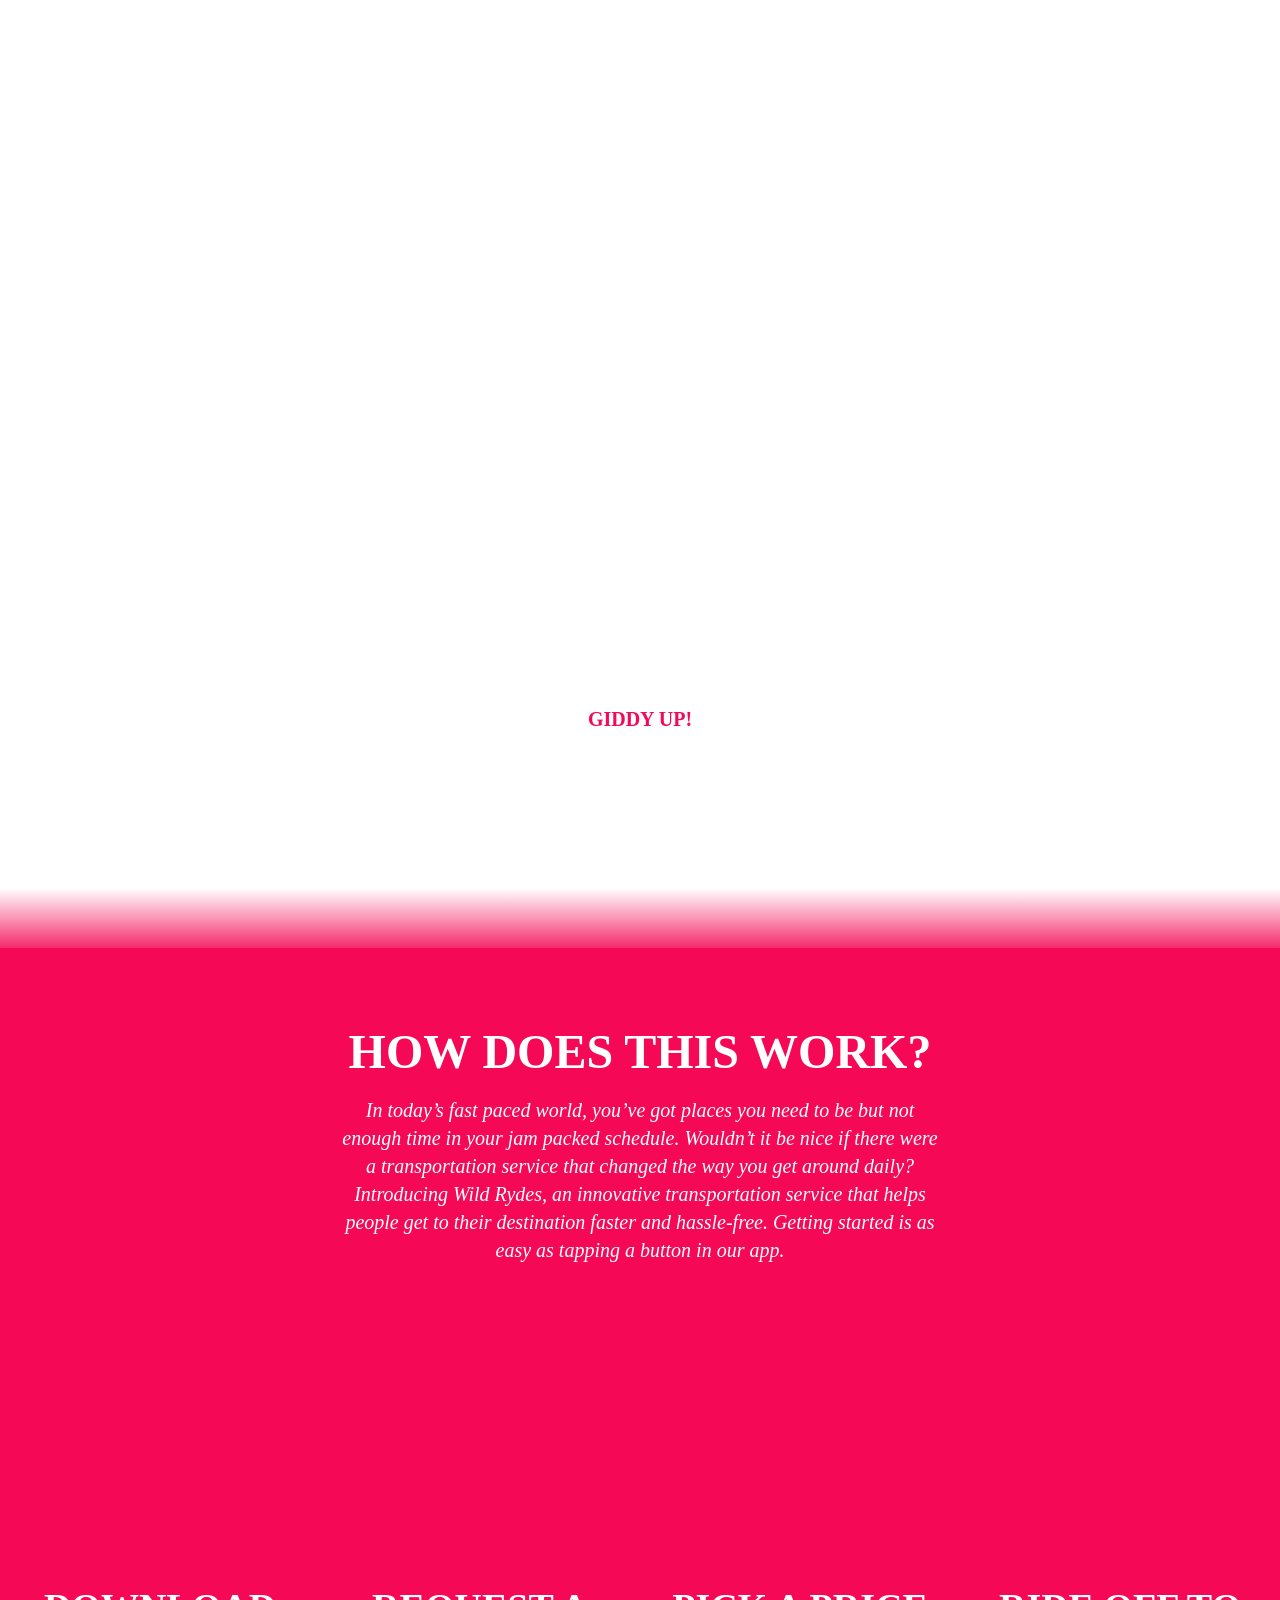
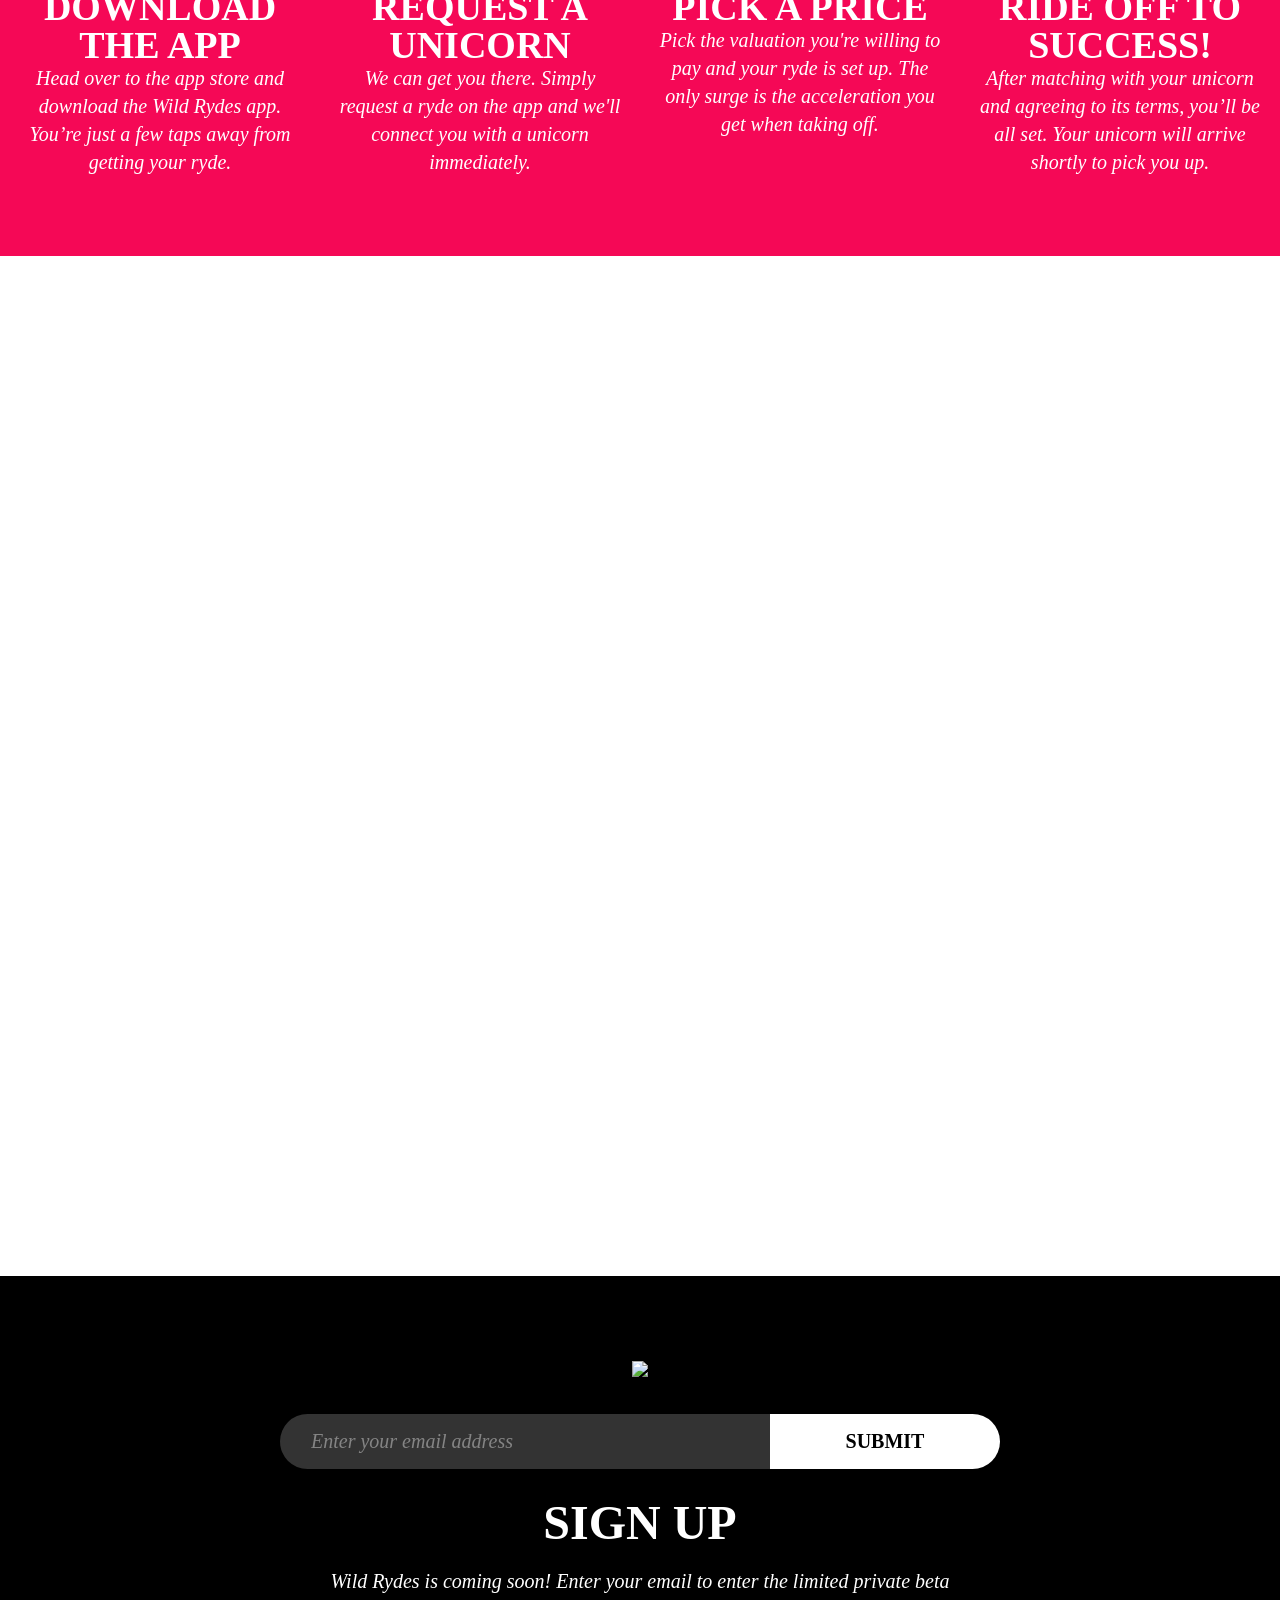
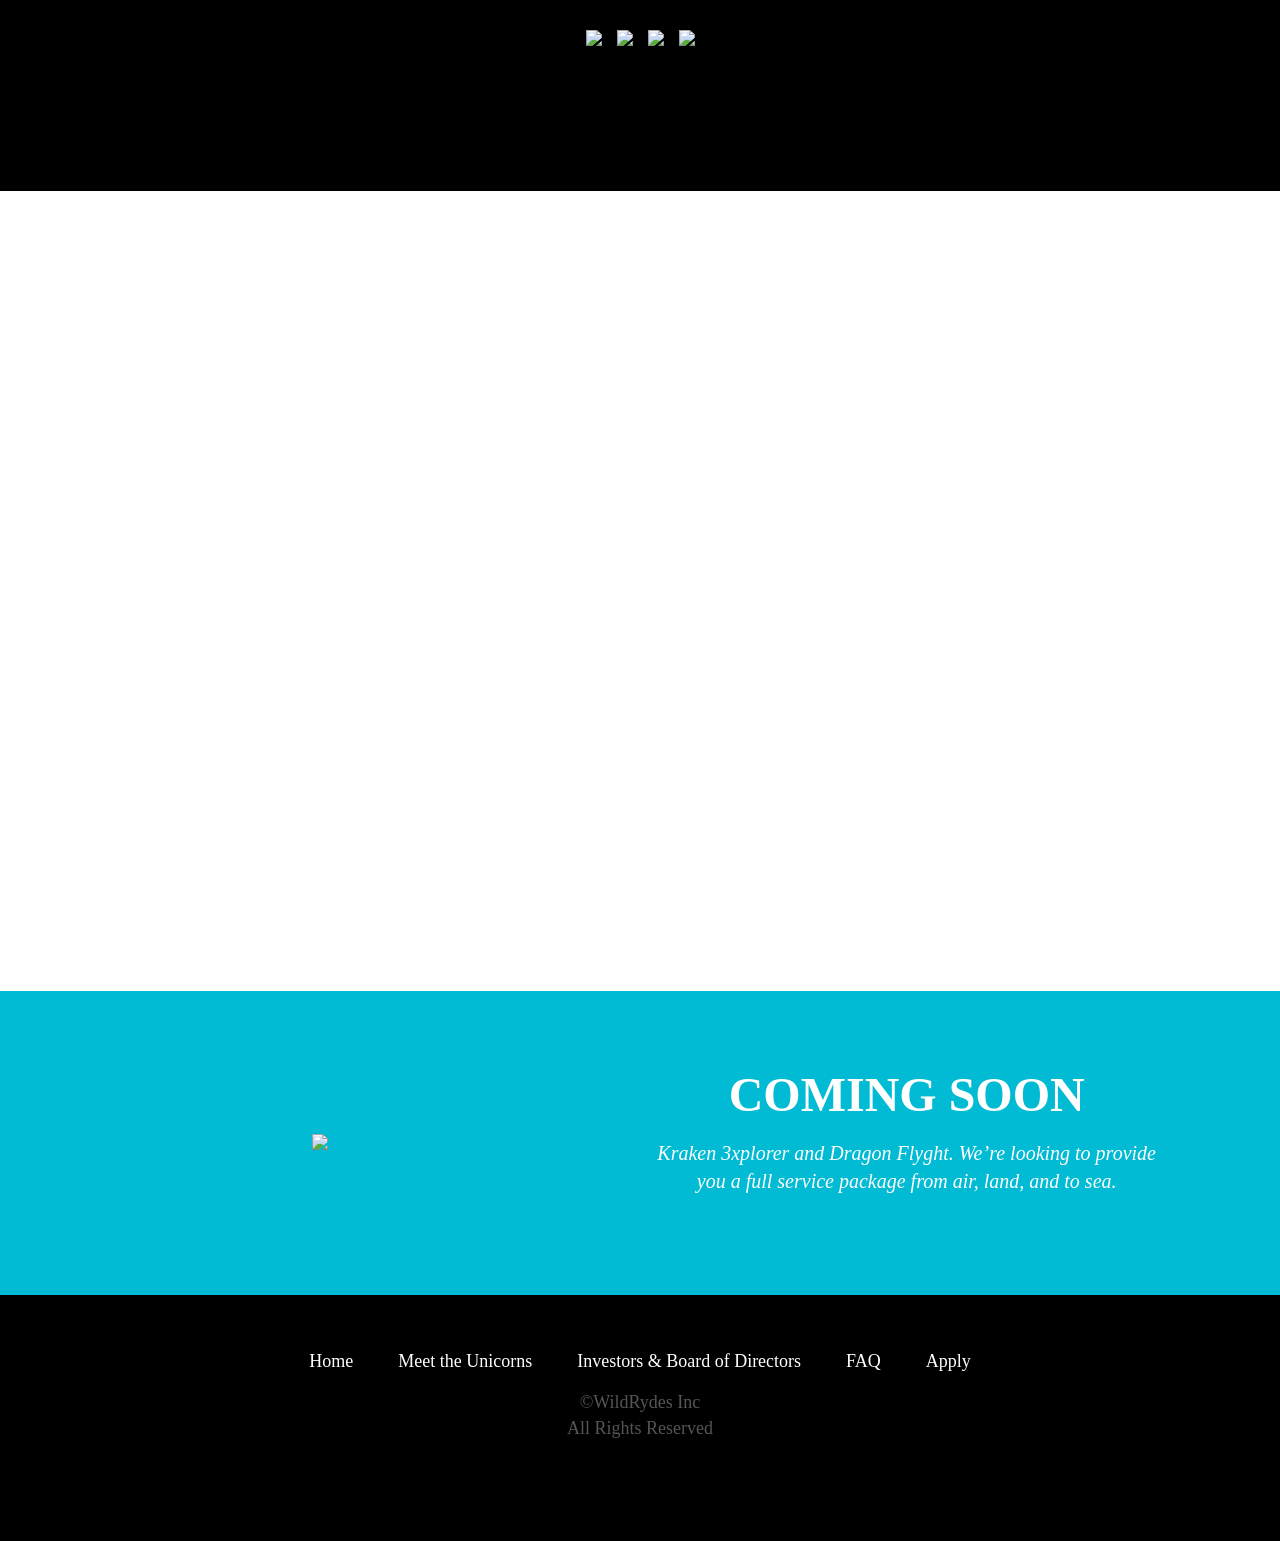
==== index.html @ fba87717 "new" ====
<!doctype html>
<html class="no-js" lang="">
<head>
  <meta charset="utf-8">
  <meta name="description" content="">
  <meta name="viewport" content="width=device-width, initial-scale=1">
  <title>Wild Rydes</title>

  <link rel="stylesheet" href="css/font.css">
  <link rel="stylesheet" href="css/main.css">

  <script src="js/vendor/modernizr.js"></script>
</head>
<body class="page-home">

  <header class="site-header">
    <h1 class="title">Wild Rydes</h1>
    <nav class="site-nav">
      <ul>
        <li><a href="index.html">Home</a></li>
        <li><a href="unicorns.html">Meet the Unicorns</a></li>
        <li><a href="investors.html">Investors &amp; Board of Directors</a></li>
        <li><a href="faq.html">FAQ</a></li>
        <li><a href="apply.html">Apply</a></li>
      </ul>
    </nav>
    <button type="button" class="btn-menu"><span>Menu</span></button>
    <a class="home-button" href="/register.html">Giddy Up!</a>
  </header>

  <section class="home-about">
    <div class="row column large-9 xlarge-6 xxlarge-4">
      <h2 class="section-title">How Does This Work?</h2>
      <p class="content">
        In today’s fast paced world, you’ve got places you need to be but not enough time in your jam packed schedule. Wouldn’t it be nice if there were a transportation service that changed the way you get around daily? Introducing Wild Rydes, an innovative transportation service that helps people get to their destination faster and hassle-free. Getting started is as easy as tapping a button in our app.
      </p>
    </div>

    <div class="row medium-up-2 large-up-4">
      <div class="column">
        <div class="home-about-block">
          <h3 class="title icon-download">Download The App</h3>
          <p class="content">Head over to the app store and download the Wild Rydes app. You’re just a few taps away from getting your ryde.</p>
        </div>
      </div>

      <div class="column">
        <div class="home-about-block">
          <h3 class="title icon-unicorn">Request A Unicorn</h3>
          <p class="content">We can get you there. Simply request a ryde on the app and we'll connect you with a unicorn immediately.</p>
        </div>
      </div>

      <div class="column">
        <div class="home-about-block">
          <h3 class="title icon-price">Pick A Price</h3>
          <p class="content">Pick the valuation you're willing to pay and your ryde is set up. The only surge is the acceleration you get when taking off.</p>
        </div>
      </div>

      <div class="column">
        <div class="home-about-block">
          <h3 class="title icon-success">Ride Off To Success!</h3>
          <p class="content">After matching with your unicorn and agreeing to its terms, you’ll be all set. Your unicorn will arrive shortly to pick you up.</p>
        </div>
      </div>
    </div>
  </section>

  <section class="home-story">
    <div class="row column large-9 xlarge-6 xxlarge-4">
      <h2 class="section-title">Our Story</h2>
      <p class="content">
        Wild Rydes was started by a former hedge fund analyst and a software developer. The two long-time friends happened upon the Wild Rydes idea after attending a silent yoga retreat in Nevada. After gazing upon the majestic herds of unicorns prancing across a surreal Nevada sunset, they witnessed firsthand the poverty and unemployment endemic to that once proud race. Whether it was modern society’s reliance on science over magic or not, we’ll never know the cause of their Ozymandian downfall and fade to obscurity. Moved by empathy, romance, and free enterprise, they saw an opportunity to marry society’s demand for faster, more flexible transportation to underutilized beasts of labor through an on-demand market making transportation app. Using the founders’ respective expertise in animal husbandry and software engineering, Wild Rydes was formed and has since raised untold amounts of venture capital. Today, Wild Rydes has thousands of unicorns in its network fulfilling hundreds of rydes each day.
      </p>
    </div>
  </section>

  <section class="home-sign-up">
    <div class="row column">
      <img class="icon-w" src="images/wr-home-W.png">

      <form onsubmit="javascript:void(0);">
        <input type="email" placeholder="Enter your email address">
        <button type="button">Submit</button>
      </form>

      <h2 class="section-title">Sign Up</h2>

      <p class="content">Wild Rydes is coming soon! Enter your email to enter the limited private beta</p>

      <div class="apps">
        <a class="app-icon" href=""><img src="images/wr-home-apple.png"></a>
        <a class="app-icon" href=""><img src="images/wr-home-google.png"></a>
        <a class="app-icon" href=""><img src="images/wr-home-blackberry.png"></a>
        <a class="app-icon" href=""><img src="images/wr-home-Xiaomi.png"></a>
      </div>

      <div class="social">
        <a class="icon-fb" href="">Facebook</a>
        <a class="icon-tw" href="">Twitter</a>
        <a class="icon-ig" href="">Instagram</a>
        <a class="icon-wc" href="">Wechat</a>
        <a class="icon-wb" href="">Weibo</a>
      </div>
    </div>
  </section>

  <section class="home-quote">
    <div class="row column medium-8 xxlarge-6">
      <div class="quote-wrap">
        <div class="quote">
          “I was almost late to my ultimate frisbee tournament in DOLORES park. BUt Wild Rydes Got me there from the marina in under five minutes.”
        </div>
        <div class="quoter">- Satisfied Wild Rydes User</div>
      </div>
    </div>
  </section>

  <section class="kraken-callout">
    <div class="row">
      <div class="columns medium-6 xxlarge-4 xxlarge-offset-2">
        <img src="images/wr-home-kraken.png">
      </div>

      <div class="columns medium-6 xlarge-5 xxlarge-4">
        <h4 class="title">Coming Soon</h4>
        <p class="content">
          Kraken 3xplorer and Dragon Flyght. We’re looking to provide you a full service package from air, land, and to sea.
        </p>
      </div>
    </div>
  </section>

  <footer class="site-footer">
    <div class="row column">
      <nav class="footer-nav">
        <ul>
          <li><a href="index.html">Home</a></li>
          <li><a href="unicorns.html">Meet the Unicorns</a></li>
          <li><a href="investors.html">Investors & Board of Directors</a></li>
          <li><a href="faq.html">FAQ</a></li>
          <li><a href="apply.html">Apply</a></li>
        </ul>
      </nav>
    </div>

    <div class="row column">
      <div class="footer-legal">
        &copy;WildRydes Inc<br>
        All Rights Reserved
      </div>
    </div>
  </footer>

  <script src="js/vendor.js"></script>

  <script src="js/main.js"></script>
</body>
</html>
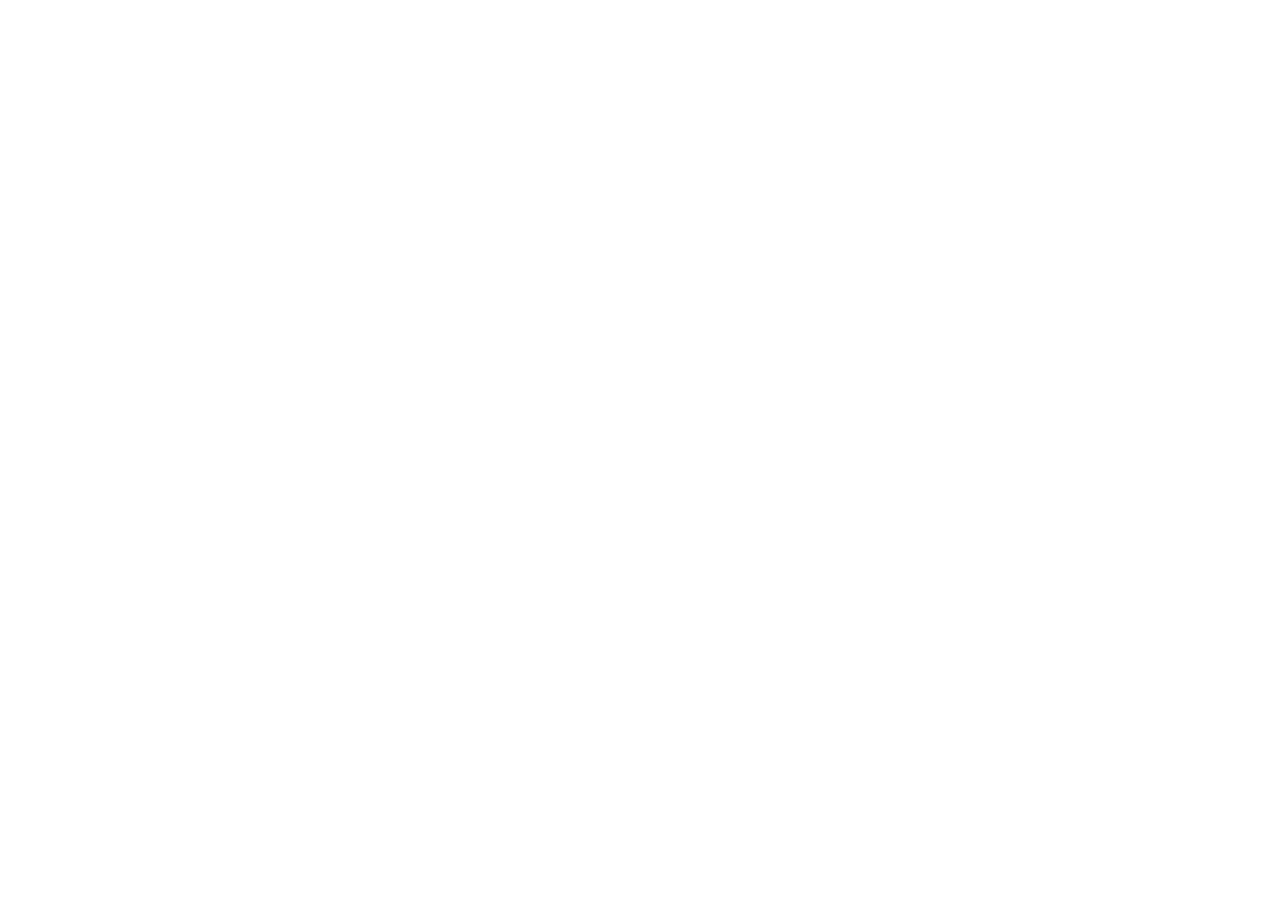
==== commit ca9a55b0: "New" ====
--- a/index.html
+++ b/index.html
@@ -1,160 +1,15 @@
 <!doctype html>
-<html class="no-js" lang="">
+<html lang="">
 <head>
   <meta charset="utf-8">
   <meta name="description" content="">
   <meta name="viewport" content="width=device-width, initial-scale=1">
-  <title>Wild Rydes</title>
+  <title>Unbored Me!</title>
 
-  <link rel="stylesheet" href="css/font.css">
   <link rel="stylesheet" href="css/main.css">
 
-  <script src="js/vendor/modernizr.js"></script>
 </head>
 <body class="page-home">
 
-  <header class="site-header">
-    <h1 class="title">Wild Rydes</h1>
-    <nav class="site-nav">
-      <ul>
-        <li><a href="index.html">Home</a></li>
-        <li><a href="unicorns.html">Meet the Unicorns</a></li>
-        <li><a href="investors.html">Investors &amp; Board of Directors</a></li>
-        <li><a href="faq.html">FAQ</a></li>
-        <li><a href="apply.html">Apply</a></li>
-      </ul>
-    </nav>
-    <button type="button" class="btn-menu"><span>Menu</span></button>
-    <a class="home-button" href="/register.html">Giddy Up!</a>
-  </header>
-
-  <section class="home-about">
-    <div class="row column large-9 xlarge-6 xxlarge-4">
-      <h2 class="section-title">How Does This Work?</h2>
-      <p class="content">
-        In today’s fast paced world, you’ve got places you need to be but not enough time in your jam packed schedule. Wouldn’t it be nice if there were a transportation service that changed the way you get around daily? Introducing Wild Rydes, an innovative transportation service that helps people get to their destination faster and hassle-free. Getting started is as easy as tapping a button in our app.
-      </p>
-    </div>
-
-    <div class="row medium-up-2 large-up-4">
-      <div class="column">
-        <div class="home-about-block">
-          <h3 class="title icon-download">Download The App</h3>
-          <p class="content">Head over to the app store and download the Wild Rydes app. You’re just a few taps away from getting your ryde.</p>
-        </div>
-      </div>
-
-      <div class="column">
-        <div class="home-about-block">
-          <h3 class="title icon-unicorn">Request A Unicorn</h3>
-          <p class="content">We can get you there. Simply request a ryde on the app and we'll connect you with a unicorn immediately.</p>
-        </div>
-      </div>
-
-      <div class="column">
-        <div class="home-about-block">
-          <h3 class="title icon-price">Pick A Price</h3>
-          <p class="content">Pick the valuation you're willing to pay and your ryde is set up. The only surge is the acceleration you get when taking off.</p>
-        </div>
-      </div>
-
-      <div class="column">
-        <div class="home-about-block">
-          <h3 class="title icon-success">Ride Off To Success!</h3>
-          <p class="content">After matching with your unicorn and agreeing to its terms, you’ll be all set. Your unicorn will arrive shortly to pick you up.</p>
-        </div>
-      </div>
-    </div>
-  </section>
-
-  <section class="home-story">
-    <div class="row column large-9 xlarge-6 xxlarge-4">
-      <h2 class="section-title">Our Story</h2>
-      <p class="content">
-        Wild Rydes was started by a former hedge fund analyst and a software developer. The two long-time friends happened upon the Wild Rydes idea after attending a silent yoga retreat in Nevada. After gazing upon the majestic herds of unicorns prancing across a surreal Nevada sunset, they witnessed firsthand the poverty and unemployment endemic to that once proud race. Whether it was modern society’s reliance on science over magic or not, we’ll never know the cause of their Ozymandian downfall and fade to obscurity. Moved by empathy, romance, and free enterprise, they saw an opportunity to marry society’s demand for faster, more flexible transportation to underutilized beasts of labor through an on-demand market making transportation app. Using the founders’ respective expertise in animal husbandry and software engineering, Wild Rydes was formed and has since raised untold amounts of venture capital. Today, Wild Rydes has thousands of unicorns in its network fulfilling hundreds of rydes each day.
-      </p>
-    </div>
-  </section>
-
-  <section class="home-sign-up">
-    <div class="row column">
-      <img class="icon-w" src="images/wr-home-W.png">
-
-      <form onsubmit="javascript:void(0);">
-        <input type="email" placeholder="Enter your email address">
-        <button type="button">Submit</button>
-      </form>
-
-      <h2 class="section-title">Sign Up</h2>
-
-      <p class="content">Wild Rydes is coming soon! Enter your email to enter the limited private beta</p>
-
-      <div class="apps">
-        <a class="app-icon" href=""><img src="images/wr-home-apple.png"></a>
-        <a class="app-icon" href=""><img src="images/wr-home-google.png"></a>
-        <a class="app-icon" href=""><img src="images/wr-home-blackberry.png"></a>
-        <a class="app-icon" href=""><img src="images/wr-home-Xiaomi.png"></a>
-      </div>
-
-      <div class="social">
-        <a class="icon-fb" href="">Facebook</a>
-        <a class="icon-tw" href="">Twitter</a>
-        <a class="icon-ig" href="">Instagram</a>
-        <a class="icon-wc" href="">Wechat</a>
-        <a class="icon-wb" href="">Weibo</a>
-      </div>
-    </div>
-  </section>
-
-  <section class="home-quote">
-    <div class="row column medium-8 xxlarge-6">
-      <div class="quote-wrap">
-        <div class="quote">
-          “I was almost late to my ultimate frisbee tournament in DOLORES park. BUt Wild Rydes Got me there from the marina in under five minutes.”
-        </div>
-        <div class="quoter">- Satisfied Wild Rydes User</div>
-      </div>
-    </div>
-  </section>
-
-  <section class="kraken-callout">
-    <div class="row">
-      <div class="columns medium-6 xxlarge-4 xxlarge-offset-2">
-        <img src="images/wr-home-kraken.png">
-      </div>
-
-      <div class="columns medium-6 xlarge-5 xxlarge-4">
-        <h4 class="title">Coming Soon</h4>
-        <p class="content">
-          Kraken 3xplorer and Dragon Flyght. We’re looking to provide you a full service package from air, land, and to sea.
-        </p>
-      </div>
-    </div>
-  </section>
-
-  <footer class="site-footer">
-    <div class="row column">
-      <nav class="footer-nav">
-        <ul>
-          <li><a href="index.html">Home</a></li>
-          <li><a href="unicorns.html">Meet the Unicorns</a></li>
-          <li><a href="investors.html">Investors & Board of Directors</a></li>
-          <li><a href="faq.html">FAQ</a></li>
-          <li><a href="apply.html">Apply</a></li>
-        </ul>
-      </nav>
-    </div>
-
-    <div class="row column">
-      <div class="footer-legal">
-        &copy;WildRydes Inc<br>
-        All Rights Reserved
-      </div>
-    </div>
-  </footer>
-
-  <script src="js/vendor.js"></script>
-
-  <script src="js/main.js"></script>
 </body>
 </html>
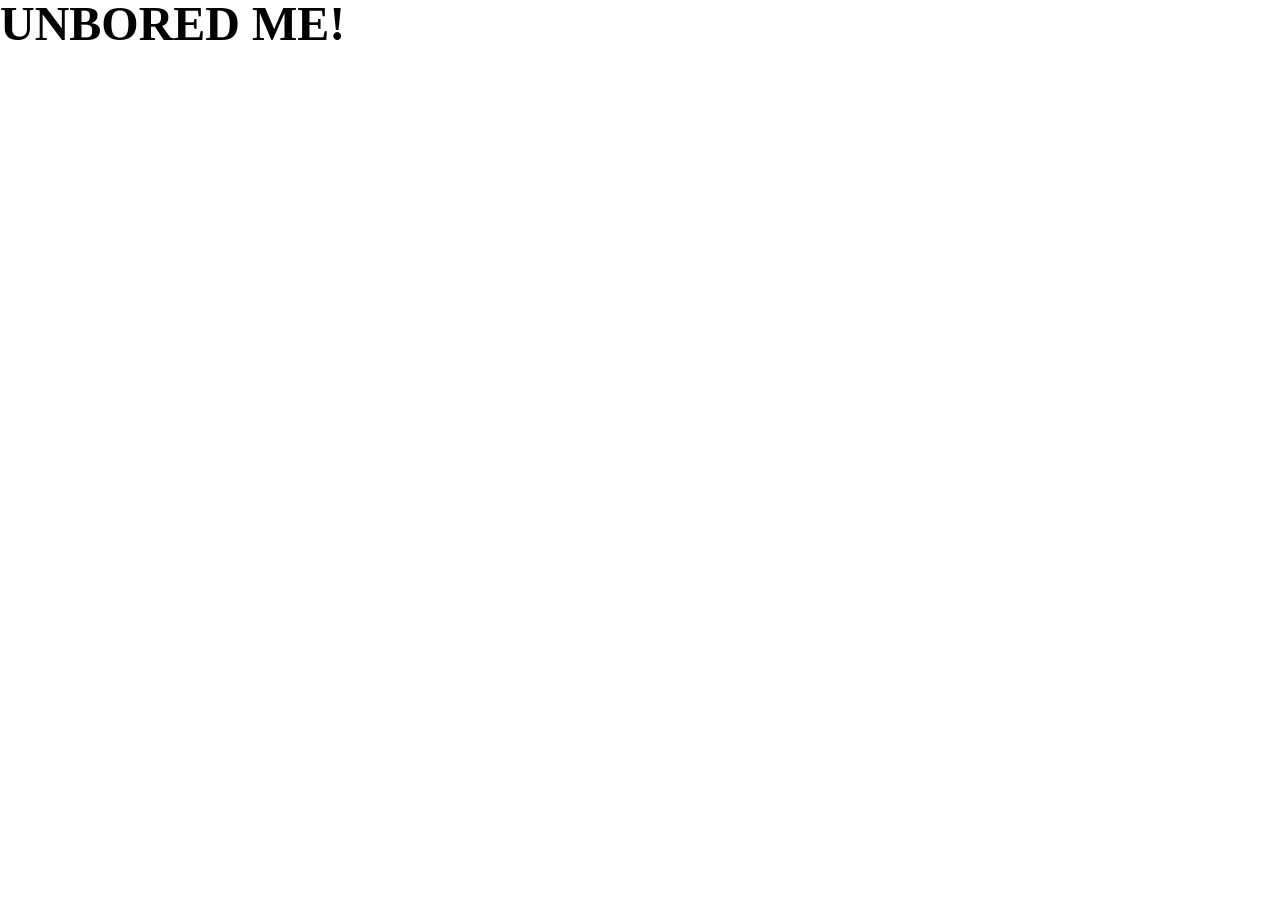
==== commit 1de389ac: "New" ====
--- a/index.html
+++ b/index.html
@@ -10,6 +10,6 @@
 
 </head>
 <body class="page-home">
-
+    <h1>Unbored Me!</h1>
 </body>
 </html>
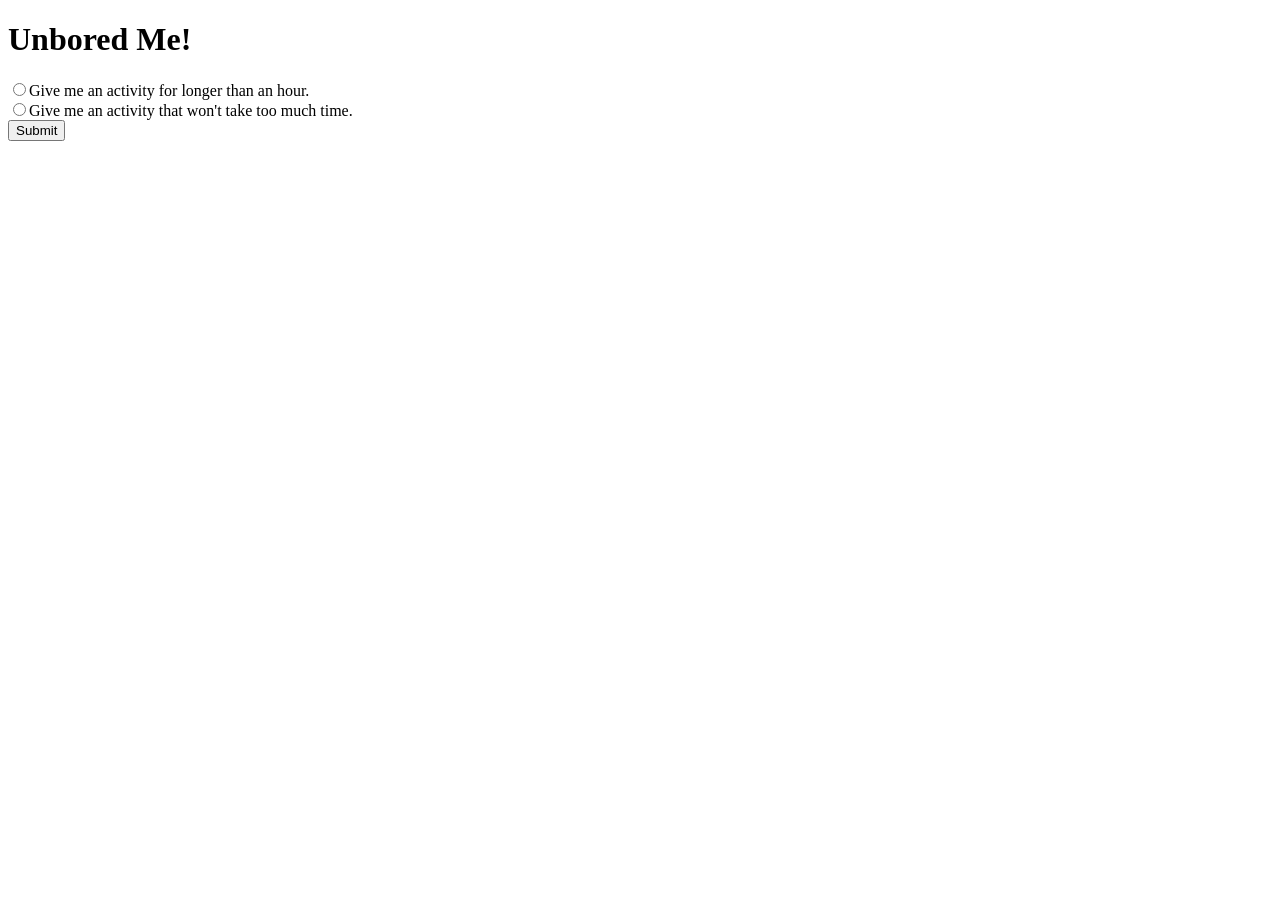
==== commit f79c7dde: "All functionality complete." ====
--- a/index.html
+++ b/index.html
@@ -1,15 +1,50 @@
 <!doctype html>
 <html lang="">
 <head>
-  <meta charset="utf-8">
-  <meta name="description" content="">
-  <meta name="viewport" content="width=device-width, initial-scale=1">
-  <title>Unbored Me!</title>
+    <meta charset="utf-8">
+    <meta name="description" content="">
+    <meta name="viewport" content="width=device-width, initial-scale=1">
+    <title>Unbored Me!</title>
 
-  <link rel="stylesheet" href="css/main.css">
+    <link rel="stylesheet" href="css/main.css">
+
+    <script>
+        function redirectToPage(value) {
+            if (value == "long") {
+                location.href = 'long.html';
+            }
+            if (value == "short") {
+                location.href = 'short.html';
+            }
+        }
+    </script>
 
 </head>
 <body class="page-home">
     <h1>Unbored Me!</h1>
+    <script type="text/javascript">
+        function redirect() {
+        var textValue = document.querySelector('input[name="activityLength"]:checked').value;
+        if(textValue == "long")
+        {
+            location.href = "long.html";
+        }
+        else if(textValue == "short")
+        {
+            location.href = "short.html";
+        }
+    }
+    </script>
+
+    <form action="javascript:redirect();">
+
+        <input type="radio" id="answer" name="activityLength" value="long"><label for="activityLength">Give me an activity for longer than an hour.</label><br>
+        <input type="radio" id="answer" name="activityLength" value="short"><label for="activityLength">Give me an activity that won't take too much time.</label><br>
+
+        <input type="submit" value="Submit" />
+
+    </form>
 </body>
 </html>
+
+
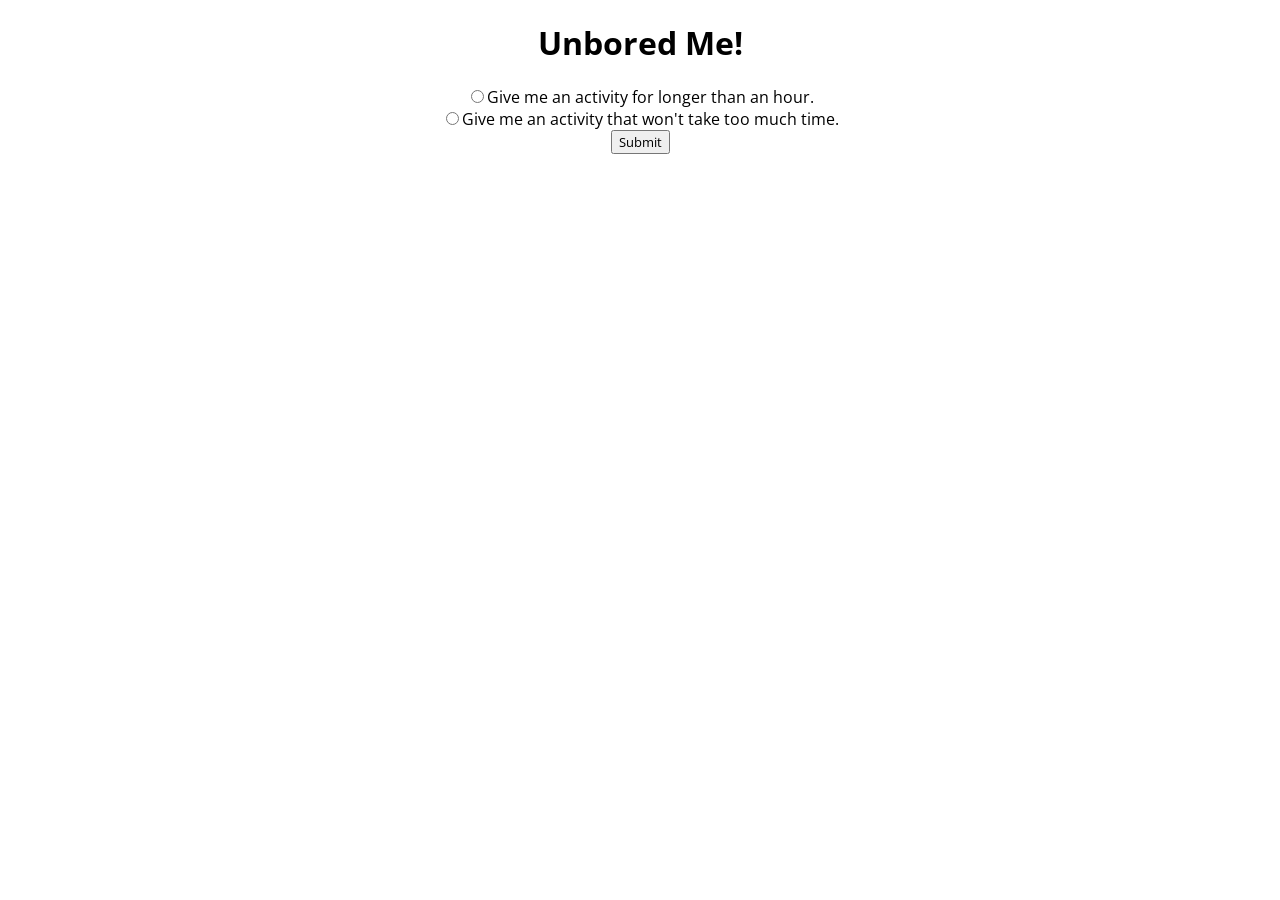
==== commit c30340ba: "Some styling" ====
--- a/index.html
+++ b/index.html
@@ -1,4 +1,4 @@
-<!doctype html>
+<!DOCTYPE html>
 <html lang="">
 <head>
     <meta charset="utf-8">
--- a/css/main.css
+++ b/css/main.css
@@ -0,0 +1,6 @@
+@import url('https://fonts.googleapis.com/css2?family=Open+Sans&display=swap');
+
+* {
+    text-align: center;
+    font-family: 'Open Sans', sans-serif;
+}
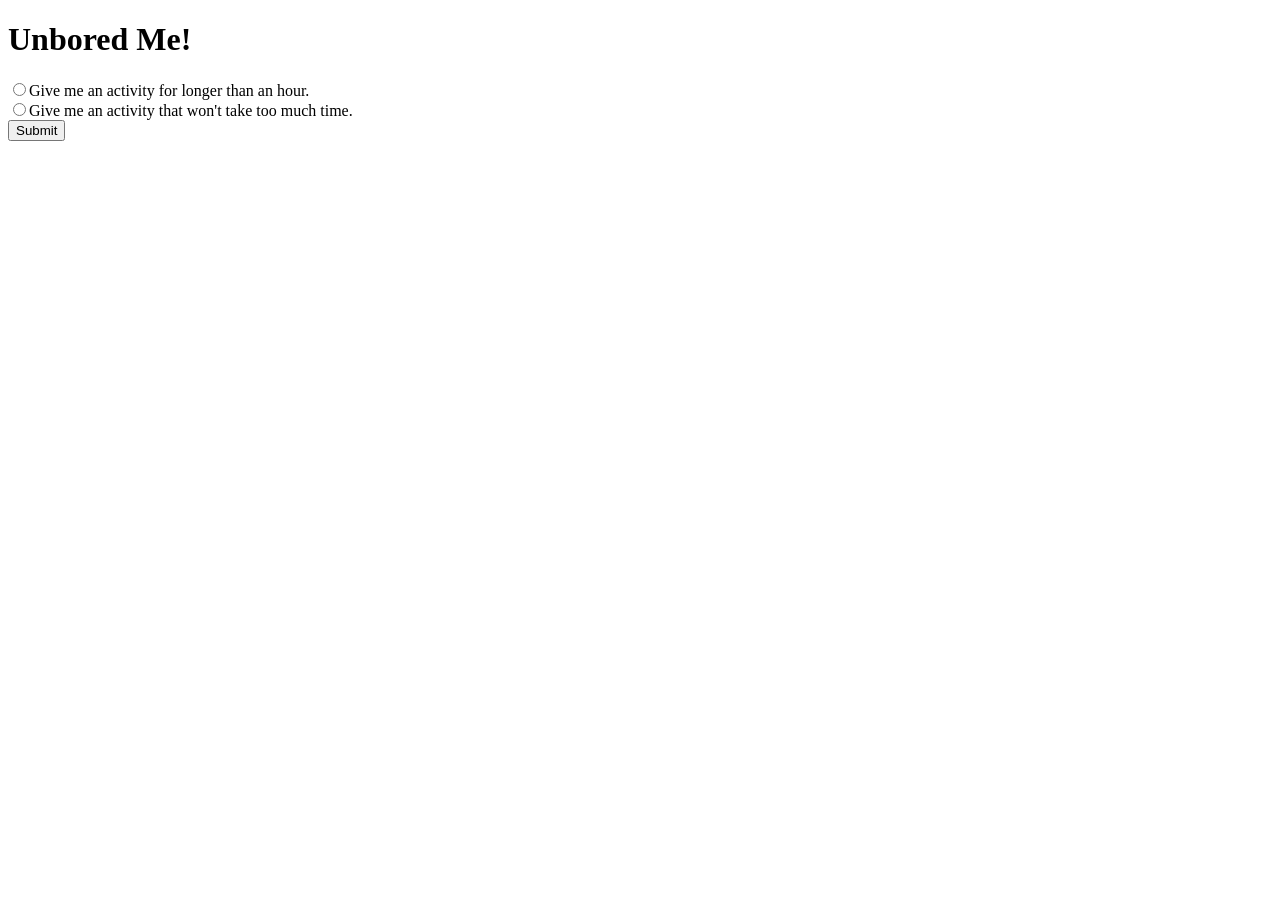
==== commit 818e33e1: "Update index.html" ====
--- a/index.html
+++ b/index.html
@@ -5,8 +5,6 @@
     <meta name="description" content="">
     <meta name="viewport" content="width=device-width, initial-scale=1">
     <title>Unbored Me!</title>
-
-    <link rel="stylesheet" href="css/main.css">
 
     <script>
         function redirectToPage(value) {
@@ -19,6 +17,7 @@
         }
     </script>
 
+    <link rel="stylesheet" href="https://github.com/leet-hakker/Unbored-Me/raw/main/css/main.css" />
 </head>
 <body class="page-home">
     <h1>Unbored Me!</h1>
